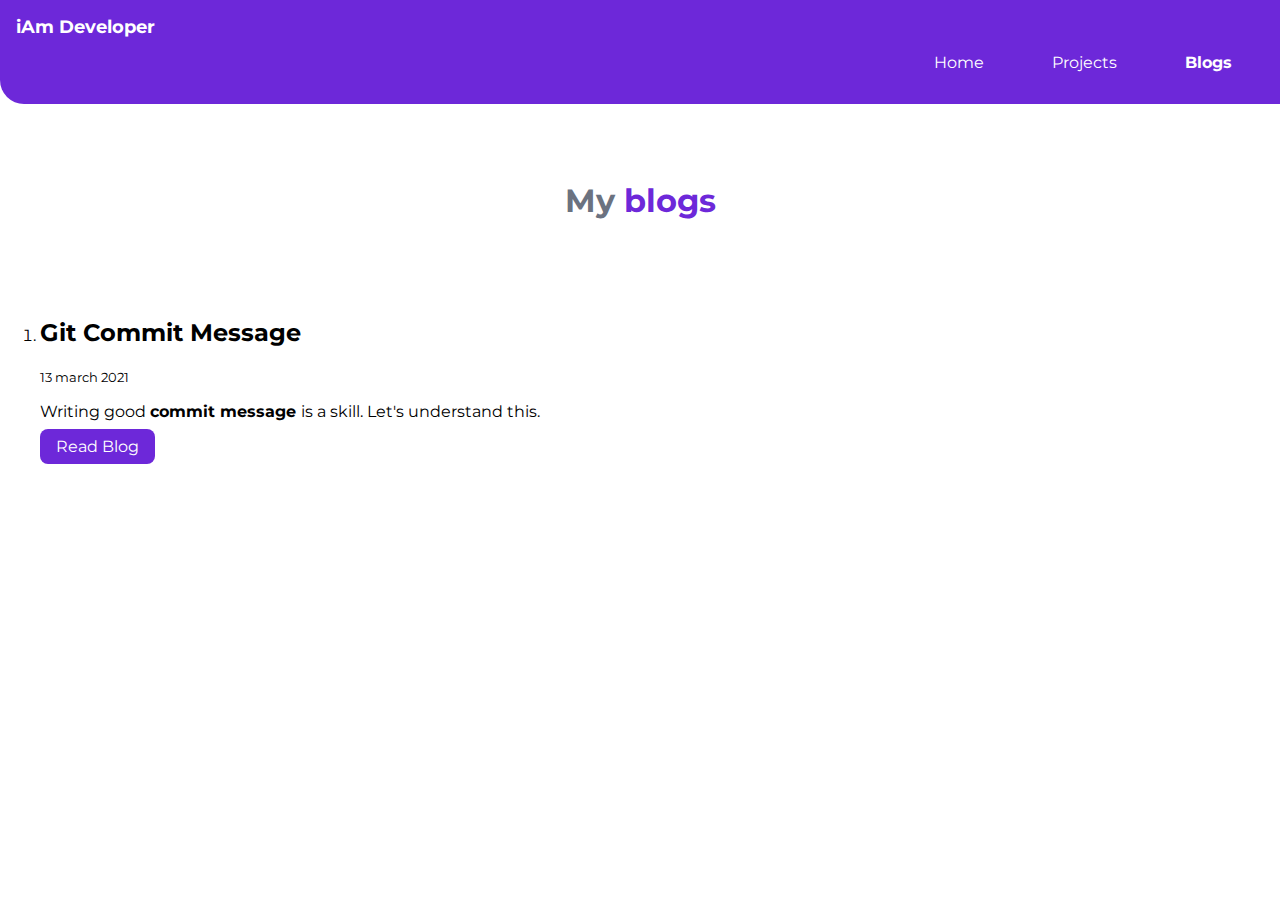
==== blogs.html @ 9af74a45 "feat" ====
<!DOCTYPE html>
<html lang="en">
<head>
    <meta charset="UTF-8">
    <meta http-equiv="X-UA-Compatible" content="IE=edge">
    <meta name="viewport" content="width=device-width, initial-scale=1.0">
    <link href="/style.css" rel="stylesheet"/>
    <title>blogs</title>
</head>
<body>
    <nav class="navigation">
        <div class="nav-brand">iAm Developer</div> 
            <ul class="list-non-bullet nav-pills">
                <li class="list-item-inline">
                    <a class="link" href="/">Home</a>
                </li>
                <li class="list-item-inline">
                    <a class="link" href="/projects.html">Projects</a>
                </li>
                <li class="list-item-inline">
                    <a class="link link-active" href="/blogs.html">Blogs</a>
                </li>
            </ul>
    </nav>

    <header class="hero">
        <h1 class ="hero-heading">My<span class=" heading-inverted"> blogs </span></h1>
    </header>
    <ol reversed>
        <li>
            <h2>Git Commit Message </h2>
            <small>13 march 2021</small>
            <p>Writing good <strong>commit message </strong>is a skill. Let's understand this.</p>
           
            <a class="link link-primary"href="https://github-commit.blogspot.com/2021/03/understanding-git-commitmessages.html">Read Blog</a>
            
            
        </li>
            
        
    </ol>

</body>
</html>
---- style.css ----
@import url('https://fonts.googleapis.com/css2?family=Montserrat:wght@400;700&display=swap');

:root{
    --primary-color: #6D28D9;
    --off-white: #F3F4F6;
    --dark-grey-color: #6B7280;
}
body{
    font-family: 'Montserrat', sans-serif;
    margin: 0px;
}

hr{
    margin : 2rem 0rem;
}

/**container**/

.container{
    padding-left: 1rem;
    padding-right: 1rem;SS
}

.center-container{
    max-width: 600px;
    margin: auto;
}

/**links**/
.link{
    text-decoration: none;
    padding : 0.5rem 1rem;

}
.link-primary
{
   background-color: var(--primary-color);
   border-radius: 0.5rem;
   color: white;
}

.link-secondary{
    border-radius:0.5rem;
    border : 1px solid var(--primary-color) ;
}

/**list**/

.list-non-bullet{
    list-style : none;
}

.list-item-inline{
    display: inline;
    padding: 0.5rem 1rem;
}

/**navigation**/

.navigation 
{
    background-color: var(--primary-color);
    color: white;
    padding: 1rem;
    border-bottom-left-radius: 1.5rem;
}

.navigation .nav-brand
{
    font-weight: bold;
    font-size : 1.1rem;
}

.navigation .nav-pills
{
    text-align: right;
}

.navigation .link{
    color: white;
}

.navigation .link-active
{
    font-weight: bold;
}

/**Header**/

.hero
{
    padding: 2rem;
}

.hero .hero-img
{
    max-width: 450px;
    display: block;
    margin: auto;
}

.hero .hero-heading
{
    text-align: center;
    padding: 1.5rem;
    color: var(--dark-grey-color);
}

 .heading-inverted
{
    color: var(--primary-color);
}

/**Section**/

.section
{
    padding: 1rem;
}

.section h1
{
    text-align: center;
}

.ow
{
    background-color: var(--off-white);
}

/**Footer**/

.footer
{
    background-color: var(--primary-color);
    padding: 2rem 1rem;
    color: white;
    text-align: center;
    border-top-right-radius: 1.5rem;
}

.footer .footer-header
{
    font-weight: bold;
    font-size: large;
}

.footer .link
{
    color: white;
    padding-inline-start: 0px;
}
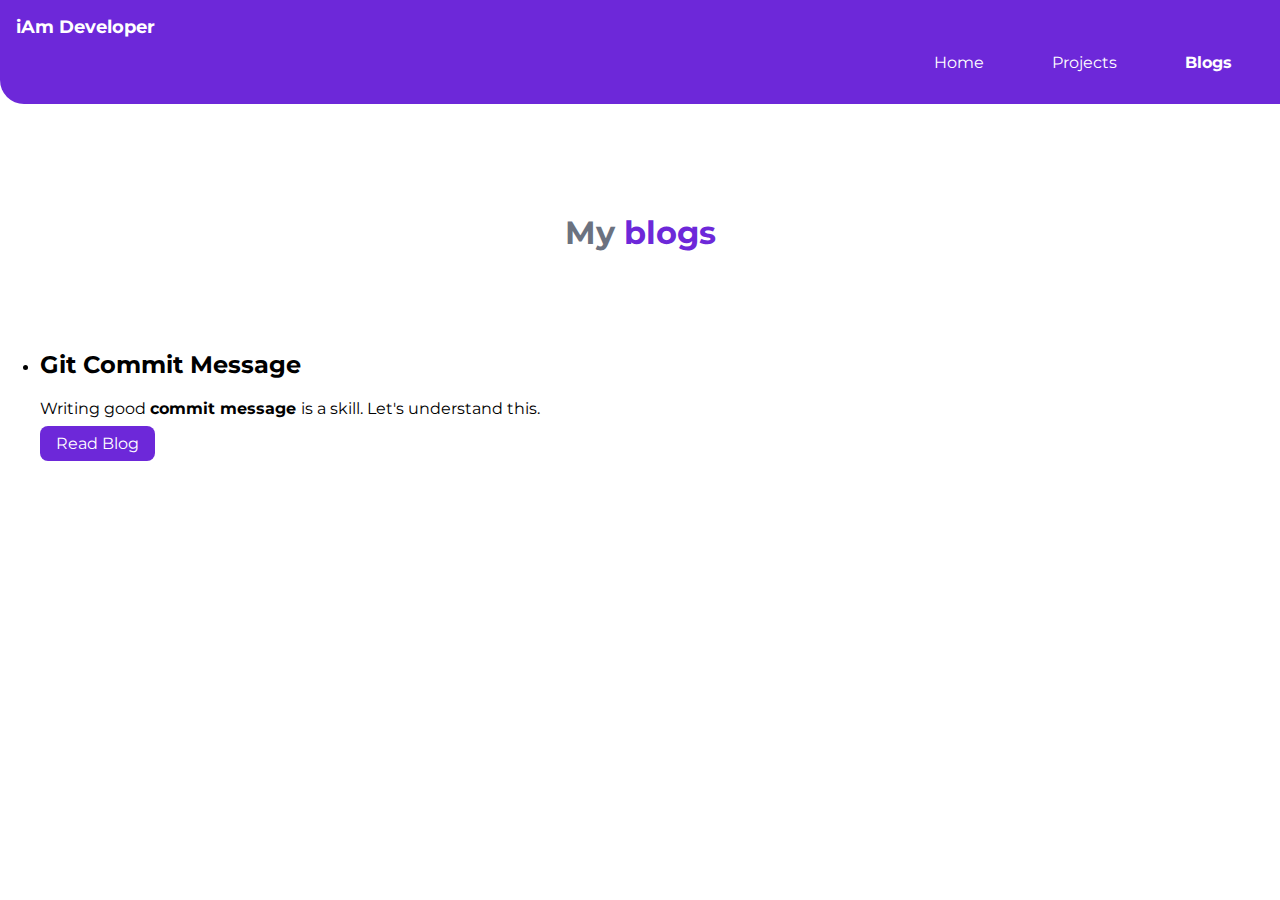
==== commit bd263758: "fix" ====
--- a/blogs.html
+++ b/blogs.html
@@ -27,10 +27,9 @@
     <header class="hero">
         <h1 class ="hero-heading">My<span class=" heading-inverted"> blogs </span></h1>
     </header>
-    <ol reversed>
+    <ul>
         <li>
             <h2>Git Commit Message </h2>
-            <small>13 march 2021</small>
             <p>Writing good <strong>commit message </strong>is a skill. Let's understand this.</p>
            
             <a class="link link-primary"href="https://github-commit.blogspot.com/2021/03/understanding-git-commitmessages.html">Read Blog</a>
@@ -39,7 +38,7 @@
         </li>
             
         
-    </ol>
+    </ul>
 
 </body>
 </html>--- a/style.css
+++ b/style.css
@@ -38,11 +38,13 @@
    background-color: var(--primary-color);
    border-radius: 0.5rem;
    color: white;
+   
 }
 
 .link-secondary{
     border-radius:0.5rem;
     border : 1px solid var(--primary-color) ;
+    
 }
 
 /**list**/
@@ -91,6 +93,7 @@
 .hero
 {
     padding: 2rem;
+    padding-top: 4rem;
 }
 
 .hero .hero-img
@@ -116,7 +119,8 @@
 
 .section
 {
-    padding: 1rem;
+    padding: 2rem;
+    
 }
 
 .section h1
